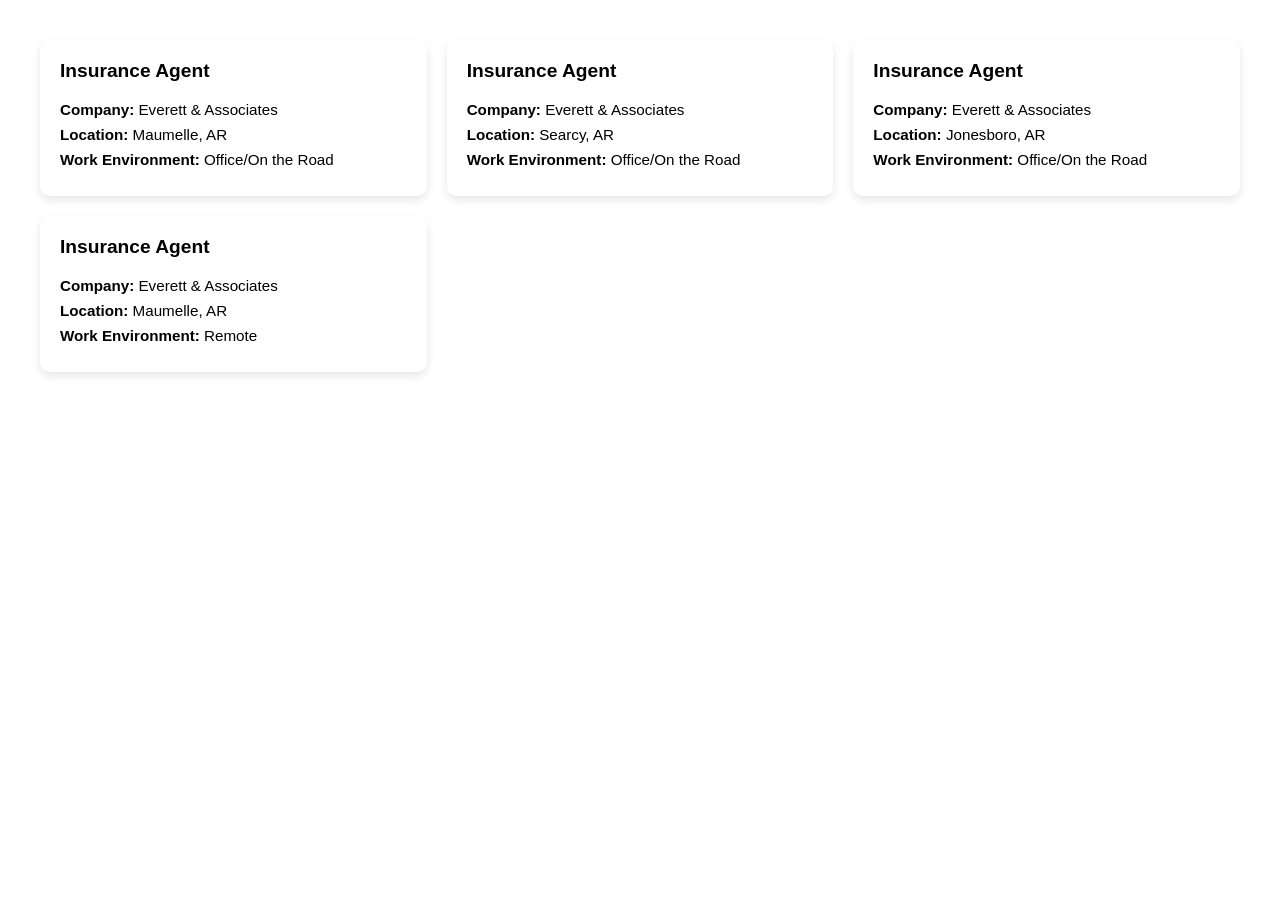
==== index.html @ 936d4801 "Update index.html Added modal JS" ====
<html>
    <head>
      <link rel="stylesheet" href="https://jmaher1023.github.io/job-listings/main.css">
      <style>
        .card-link {
          text-decoration: none;
          color: inherit;
        }
        .card-link:hover .card {
          box-shadow: 0 6px 12px rgba(0,0,0,0.15);
          transform: scale(1.02);
          transition: all 0.2s ease;
        }
      </style>
    </head>
    <body>
      <div class="grid">
        
    <a href="https://theemployerschoice.net/#contact?position=Insurance%20Agent&location=Maumelle%2C%20AR" class="card-link" target="_top">
      <div class="card">
        <h3>Insurance Agent</h3>
        <p><strong>Company:</strong> Everett & Associates</p>
        <p><strong>Location:</strong> Maumelle, AR</p>
        <p><strong>Work Environment:</strong> Office/On the Road</p>
      </div>
    </a>
  

    <a href="https://theemployerschoice.net/#contact?position=Insurance%20Agent&location=Searcy%2C%20AR" class="card-link" target="_top">
      <div class="card">
        <h3>Insurance Agent</h3>
        <p><strong>Company:</strong> Everett & Associates</p>
        <p><strong>Location:</strong> Searcy, AR</p>
        <p><strong>Work Environment:</strong> Office/On the Road</p>
      </div>
    </a>
  

    <a href="https://theemployerschoice.net/#contact?position=Insurance%20Agent&location=Jonesboro%2C%20AR" class="card-link" target="_top">
      <div class="card">
        <h3>Insurance Agent</h3>
        <p><strong>Company:</strong> Everett & Associates</p>
        <p><strong>Location:</strong> Jonesboro, AR</p>
        <p><strong>Work Environment:</strong> Office/On the Road</p>
      </div>
    </a>
  

    <a href="https://theemployerschoice.net/#contact?position=Insurance%20Agent&location=Maumelle%2C%20AR" class="card-link" target="_top">
      <div class="card">
        <h3>Insurance Agent</h3>
        <p><strong>Company:</strong> Everett & Associates</p>
        <p><strong>Location:</strong> Maumelle, AR</p>
        <p><strong>Work Environment:</strong> Remote</p>
      </div>
    </a>
  
      </div>
      <!-- Modal -->
      <div id="jobModal" class="modal">
        <div class="modal-content">
          <span class="close">&times;</span>
          <h2>Contact Us About This Position</h2>
          <form id="jobForm" action="https://formspree.io/f/YOUR_ID" method="POST">
            <label for="position">Position</label>
            <input type="text" name="position" id="position" readonly />
      
            <label for="location">Location</label>
            <input type="text" name="location" id="location" readonly />
      
            <label for="name">Your Name</label>
            <input type="text" name="name" required />
      
            <label for="email">Your Email</label>
            <input type="email" name="email" required />
      
            <button type="submit">Submit</button>
          </form>
        </div>
      </div>
      <script>
  const modal = document.getElementById("jobModal");
  const closeBtn = document.querySelector(".close");
  const positionField = document.getElementById("position");
  const locationField = document.getElementById("location");

  // Handle card clicks
  document.querySelectorAll(".card-link").forEach(card => {
    card.addEventListener("click", e => {
      e.preventDefault();
      const link = new URL(card.href);
      const position = link.searchParams.get("position");
      const location = link.searchParams.get("location");

      positionField.value = decodeURIComponent(position);
      locationField.value = decodeURIComponent(location);

      modal.style.display = "block";
    });
  });

  // Close modal
  closeBtn.onclick = () => modal.style.display = "none";
  window.onclick = e => {
    if (e.target == modal) modal.style.display = "none";
  };
</script>

    </body>
  </html>
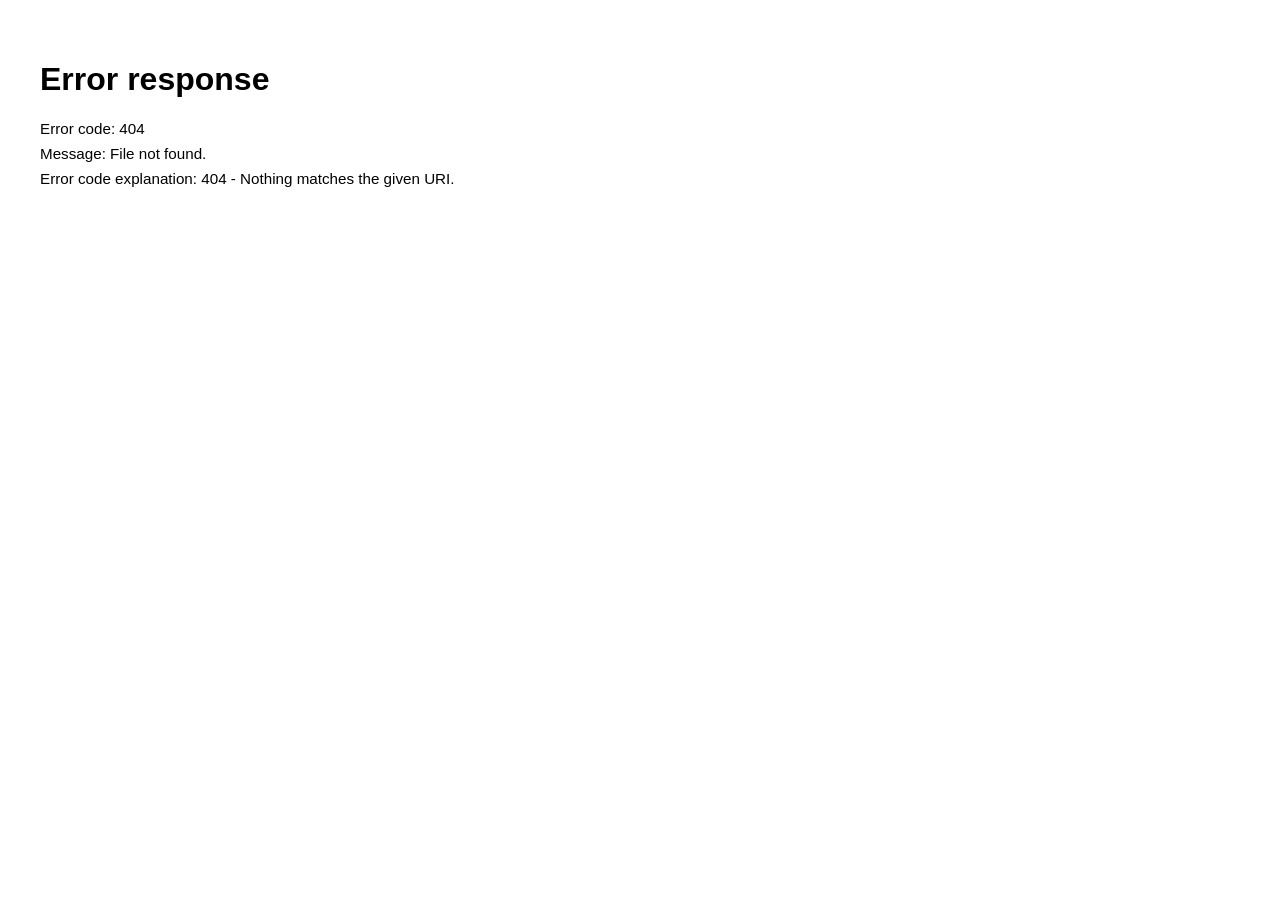
==== commit eb867fa9: "Update index.html Updated index.html for loading jobs dynamically" ====
--- a/index.html
+++ b/index.html
@@ -1,111 +1,67 @@
+<!DOCTYPE html>
+<html lang="en">
+<head>
+  <meta charset="UTF-8">
+  <title>Job Listings</title>
+  <link rel="stylesheet" href="main.css">
+</head>
+<body>
+  <div id="jobContainer"></div>
 
-  <html>
-    <head>
-      <link rel="stylesheet" href="https://jmaher1023.github.io/job-listings/main.css">
-      <style>
-        .card-link {
-          text-decoration: none;
-          color: inherit;
-        }
-        .card-link:hover .card {
-          box-shadow: 0 6px 12px rgba(0,0,0,0.15);
-          transform: scale(1.02);
-          transition: all 0.2s ease;
-        }
-      </style>
-    </head>
-    <body>
-      <div class="grid">
-        
-    <a href="https://theemployerschoice.net/#contact?position=Insurance%20Agent&location=Maumelle%2C%20AR" class="card-link" target="_top">
-      <div class="card">
-        <h3>Insurance Agent</h3>
-        <p><strong>Company:</strong> Everett & Associates</p>
-        <p><strong>Location:</strong> Maumelle, AR</p>
-        <p><strong>Work Environment:</strong> Office/On the Road</p>
-      </div>
-    </a>
-  
+  <!-- Modal Form -->
+  <div id="jobModal" class="modal">
+    <div class="modal-content">
+      <span class="close">&times;</span>
+      <h2>Contact Us About This Position</h2>
+      <form id="jobForm" action="https://hook.n8n.cloud/YOUR_WEBHOOK_PATH" method="POST">
+        <label for="position">Position</label>
+        <input type="text" name="position" id="position" readonly />
 
-    <a href="https://theemployerschoice.net/#contact?position=Insurance%20Agent&location=Searcy%2C%20AR" class="card-link" target="_top">
-      <div class="card">
-        <h3>Insurance Agent</h3>
-        <p><strong>Company:</strong> Everett & Associates</p>
-        <p><strong>Location:</strong> Searcy, AR</p>
-        <p><strong>Work Environment:</strong> Office/On the Road</p>
-      </div>
-    </a>
-  
+        <label for="location">Location</label>
+        <input type="text" name="location" id="location" readonly />
 
-    <a href="https://theemployerschoice.net/#contact?position=Insurance%20Agent&location=Jonesboro%2C%20AR" class="card-link" target="_top">
-      <div class="card">
-        <h3>Insurance Agent</h3>
-        <p><strong>Company:</strong> Everett & Associates</p>
-        <p><strong>Location:</strong> Jonesboro, AR</p>
-        <p><strong>Work Environment:</strong> Office/On the Road</p>
-      </div>
-    </a>
-  
+        <label for="name">Your Name</label>
+        <input type="text" name="name" required />
 
-    <a href="https://theemployerschoice.net/#contact?position=Insurance%20Agent&location=Maumelle%2C%20AR" class="card-link" target="_top">
-      <div class="card">
-        <h3>Insurance Agent</h3>
-        <p><strong>Company:</strong> Everett & Associates</p>
-        <p><strong>Location:</strong> Maumelle, AR</p>
-        <p><strong>Work Environment:</strong> Remote</p>
-      </div>
-    </a>
-  
-      </div>
-      <!-- Modal -->
-      <div id="jobModal" class="modal">
-        <div class="modal-content">
-          <span class="close">&times;</span>
-          <h2>Contact Us About This Position</h2>
-          <form id="jobForm" action="https://formspree.io/f/YOUR_ID" method="POST">
-            <label for="position">Position</label>
-            <input type="text" name="position" id="position" readonly />
-      
-            <label for="location">Location</label>
-            <input type="text" name="location" id="location" readonly />
-      
-            <label for="name">Your Name</label>
-            <input type="text" name="name" required />
-      
-            <label for="email">Your Email</label>
-            <input type="email" name="email" required />
-      
-            <button type="submit">Submit</button>
-          </form>
-        </div>
-      </div>
-      <script>
-  const modal = document.getElementById("jobModal");
-  const closeBtn = document.querySelector(".close");
-  const positionField = document.getElementById("position");
-  const locationField = document.getElementById("location");
+        <label for="email">Your Email</label>
+        <input type="email" name="email" required />
 
-  // Handle card clicks
-  document.querySelectorAll(".card-link").forEach(card => {
-    card.addEventListener("click", e => {
-      e.preventDefault();
-      const link = new URL(card.href);
-      const position = link.searchParams.get("position");
-      const location = link.searchParams.get("location");
+        <button type="submit">Submit</button>
+      </form>
+    </div>
+  </div>
 
-      positionField.value = decodeURIComponent(position);
-      locationField.value = decodeURIComponent(location);
+  <script>
+    fetch("jobs.html")
+      .then(res => res.text())
+      .then(html => {
+        document.getElementById("jobContainer").innerHTML = html;
 
-      modal.style.display = "block";
-    });
-  });
+        // Modal logic
+        const modal = document.getElementById("jobModal");
+        const closeBtn = document.querySelector(".close");
+        const positionField = document.getElementById("position");
+        const locationField = document.getElementById("location");
 
-  // Close modal
-  closeBtn.onclick = () => modal.style.display = "none";
-  window.onclick = e => {
-    if (e.target == modal) modal.style.display = "none";
-  };
-</script>
+        document.querySelectorAll(".card-link").forEach(card => {
+          card.addEventListener("click", e => {
+            e.preventDefault();
+            const link = new URL(card.href);
+            const position = link.searchParams.get("position");
+            const location = link.searchParams.get("location");
 
-    </body>
-  </html>
+            positionField.value = decodeURIComponent(position);
+            locationField.value = decodeURIComponent(location);
+
+            modal.style.display = "block";
+          });
+        });
+
+        closeBtn.onclick = () => modal.style.display = "none";
+        window.onclick = e => {
+          if (e.target == modal) modal.style.display = "none";
+        };
+      });
+  </script>
+</body>
+</html>
--- a/main.css
+++ b/main.css
@@ -0,0 +1,94 @@
+body {
+  font-family: Arial, sans-serif;
+  background-color: transparent;
+  padding: 40px;
+  margin: 0;
+}
+
+.grid {
+  display: grid;
+  grid-template-columns: repeat(3, 1fr);
+  gap: 20px;
+}
+
+.card {
+  background: #ffffff;
+  border-radius: 10px;
+  box-shadow: 0 4px 8px rgba(0,0,0,0.1);
+  padding: 20px;
+  transition: all 0.2s ease;
+  height: 100%;
+  box-sizing: border-box;
+}
+
+.card:hover {
+  box-shadow: 0 6px 12px rgba(0,0,0,0.15);
+  transform: scale(1.02);
+}
+
+h3 {
+  margin-top: 0;
+  font-size: 1.2em;
+}
+
+p {
+  margin: 8px 0;
+  font-size: 0.95em;
+}
+
+.card-link {
+  text-decoration: none;
+  color: inherit;
+  display: block;
+  height: 100%;
+}
+
+@media (max-width: 900px) {
+  .grid {
+    grid-template-columns: repeat(2, 1fr);
+  }
+}
+
+@media (max-width: 600px) {
+  .grid {
+    grid-template-columns: 1fr;
+  }
+}
+.modal {
+  display: none;
+  position: fixed;
+  z-index: 10;
+  left: 0; top: 0;
+  width: 100%; height: 100%;
+  background-color: rgba(0,0,0,0.5);
+}
+
+.modal-content {
+  background: #fff;
+  padding: 30px;
+  max-width: 500px;
+  margin: 100px auto;
+  border-radius: 8px;
+  position: relative;
+}
+
+.close {
+  position: absolute;
+  right: 20px;
+  top: 10px;
+  font-size: 24px;
+  cursor: pointer;
+}
+
+form label {
+  display: block;
+  margin-top: 15px;
+}
+
+form input, form button {
+  width: 100%;
+  padding: 10px;
+  margin-top: 5px;
+  font-size: 1em;
+}
+
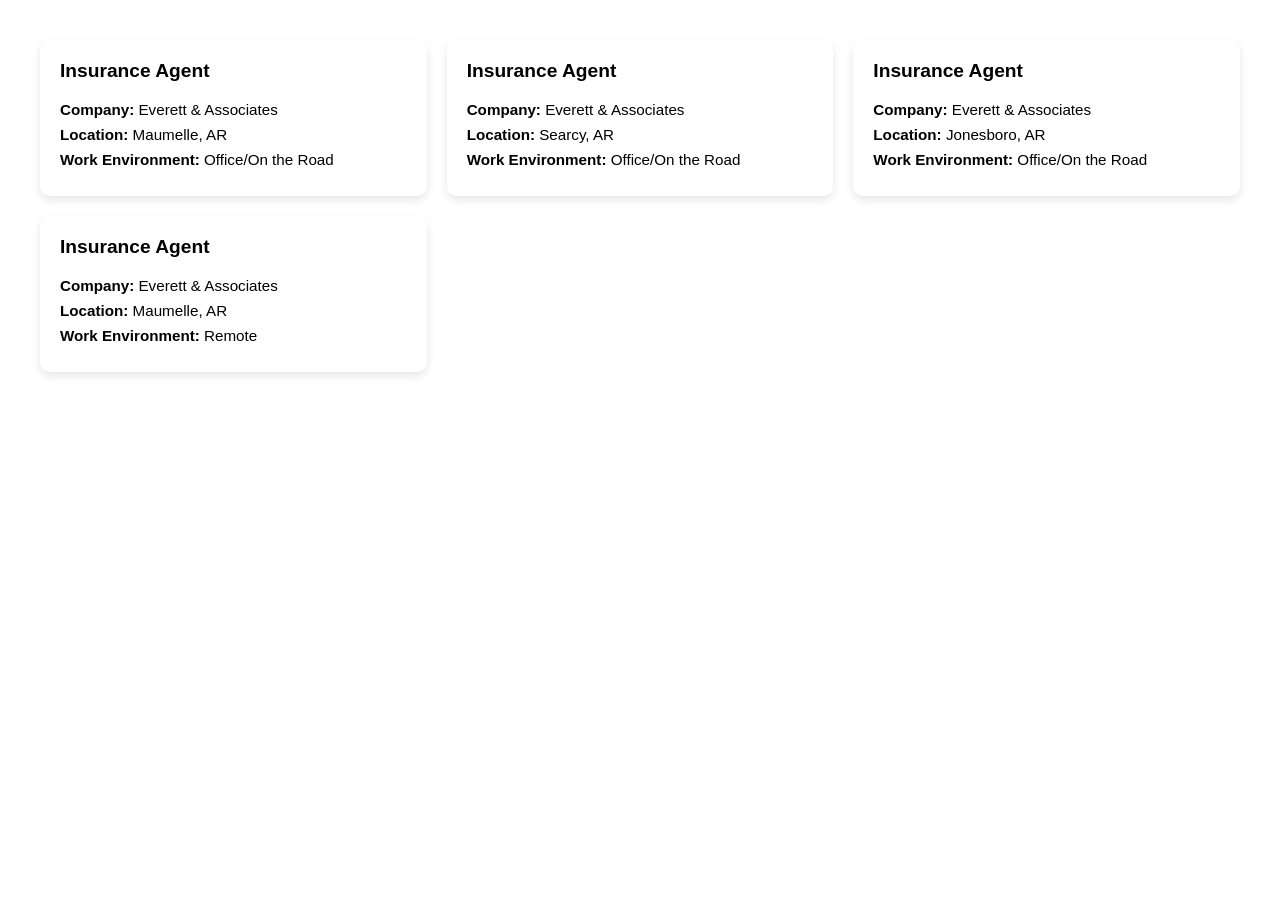
==== commit 02da840c: "Update index.html Added n8n webhook to form" ====
--- a/index.html
+++ b/index.html
@@ -13,7 +13,7 @@
     <div class="modal-content">
       <span class="close">&times;</span>
       <h2>Contact Us About This Position</h2>
-      <form id="jobForm" action="https://hook.n8n.cloud/YOUR_WEBHOOK_PATH" method="POST">
+      <form id="jobForm" action="https://n8n.srv738335.hstgr.cloud/webhook/ec7b2ccf-6007-4769-9f44-5b45bc387004" method="POST">
         <label for="position">Position</label>
         <input type="text" name="position" id="position" readonly />
 
--- a/main.css
+++ b/main.css
@@ -57,6 +57,7 @@
 .modal {
   display: none;
   position: fixed;
+  padding: 20px;
   z-index: 10;
   left: 0; top: 0;
   width: 100%; height: 100%;
@@ -86,7 +87,7 @@
 }
 
 form input, form button {
-  width: 100%;
+  width: 90%;
   padding: 10px;
   margin-top: 5px;
   font-size: 1em;
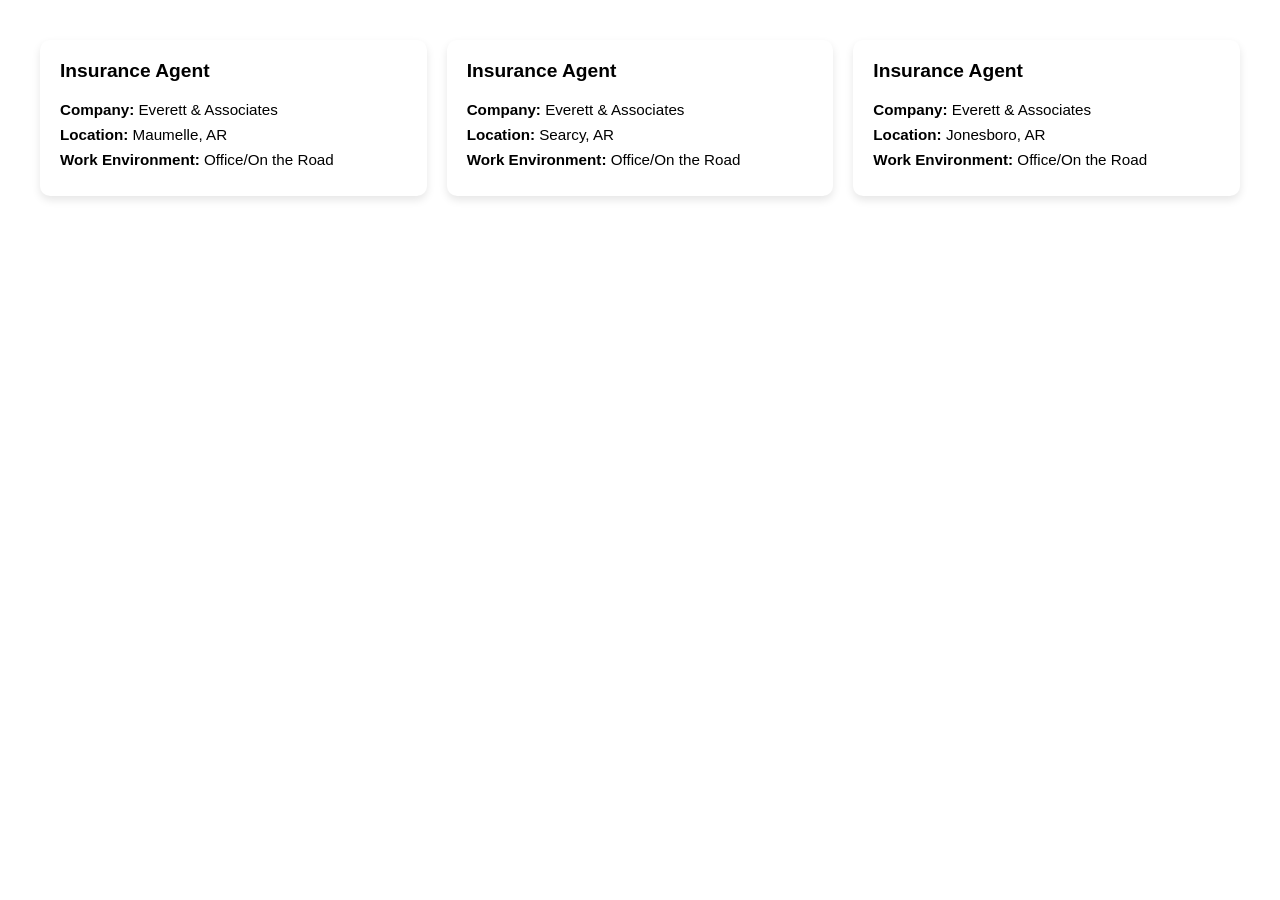
==== commit 14d20797: "Update index.html Updated Webhook to post to n8n" ====
--- a/index.html
+++ b/index.html
@@ -14,17 +14,21 @@
       <span class="close">&times;</span>
       <h2>Contact Us About This Position</h2>
       <form id="jobForm" action="https://n8n.srv738335.hstgr.cloud/webhook/ec7b2ccf-6007-4769-9f44-5b45bc387004" method="POST">
+
+        <label for="name">Your Name</label>
+        <input type="text" name="name" required />
+
+        <label for="phone">Your Phone Number</label>
+        <input type="tel" name="phone" required />
+
+        <label for="email">Your Email</label>
+        <input type="email" name="email" required />
+        
         <label for="position">Position</label>
         <input type="text" name="position" id="position" readonly />
 
         <label for="location">Location</label>
         <input type="text" name="location" id="location" readonly />
-
-        <label for="name">Your Name</label>
-        <input type="text" name="name" required />
-
-        <label for="email">Your Email</label>
-        <input type="email" name="email" required />
 
         <button type="submit">Submit</button>
       </form>
--- a/main.css
+++ b/main.css
@@ -68,9 +68,16 @@
   background: #fff;
   padding: 30px;
   max-width: 500px;
-  margin: 100px auto;
+  margin: 10px auto;
   border-radius: 8px;
   position: relative;
+}
+
+form {
+  max-width: 400px;
+  margin: 0 auto;
+  display: flex;
+  flex-direction: column;
 }
 
 .close {
@@ -87,9 +94,35 @@
 }
 
 form input, form button {
-  width: 90%;
-  padding: 10px;
-  margin-top: 5px;
-  font-size: 1em;
+  width: 100%;
+  padding: 10px 15px;
+  margin: 10px auto;
+  font-size: 1rem;
 }
 
+form input {
+  border-radius: 10px;
+  border: 1px solid #ccc;
+  box-sizing: border-box;
+}
+
+form button {
+  background-color: #b91c4c; /* adjust to match exact shade */
+  color: white;
+  font-weight: bold;
+  border: none;
+  border-radius: 50px;
+  padding: 15px 40px;
+  font-size: 1rem;
+  cursor: pointer;
+  width: 100%;
+  text-transform: uppercase;
+  letter-spacing: 0.5px;
+  transition: background 0.2s ease;
+}
+
+form button:hover {
+  background-color: #9b173f; /* darker on hover */
+}
+
+
